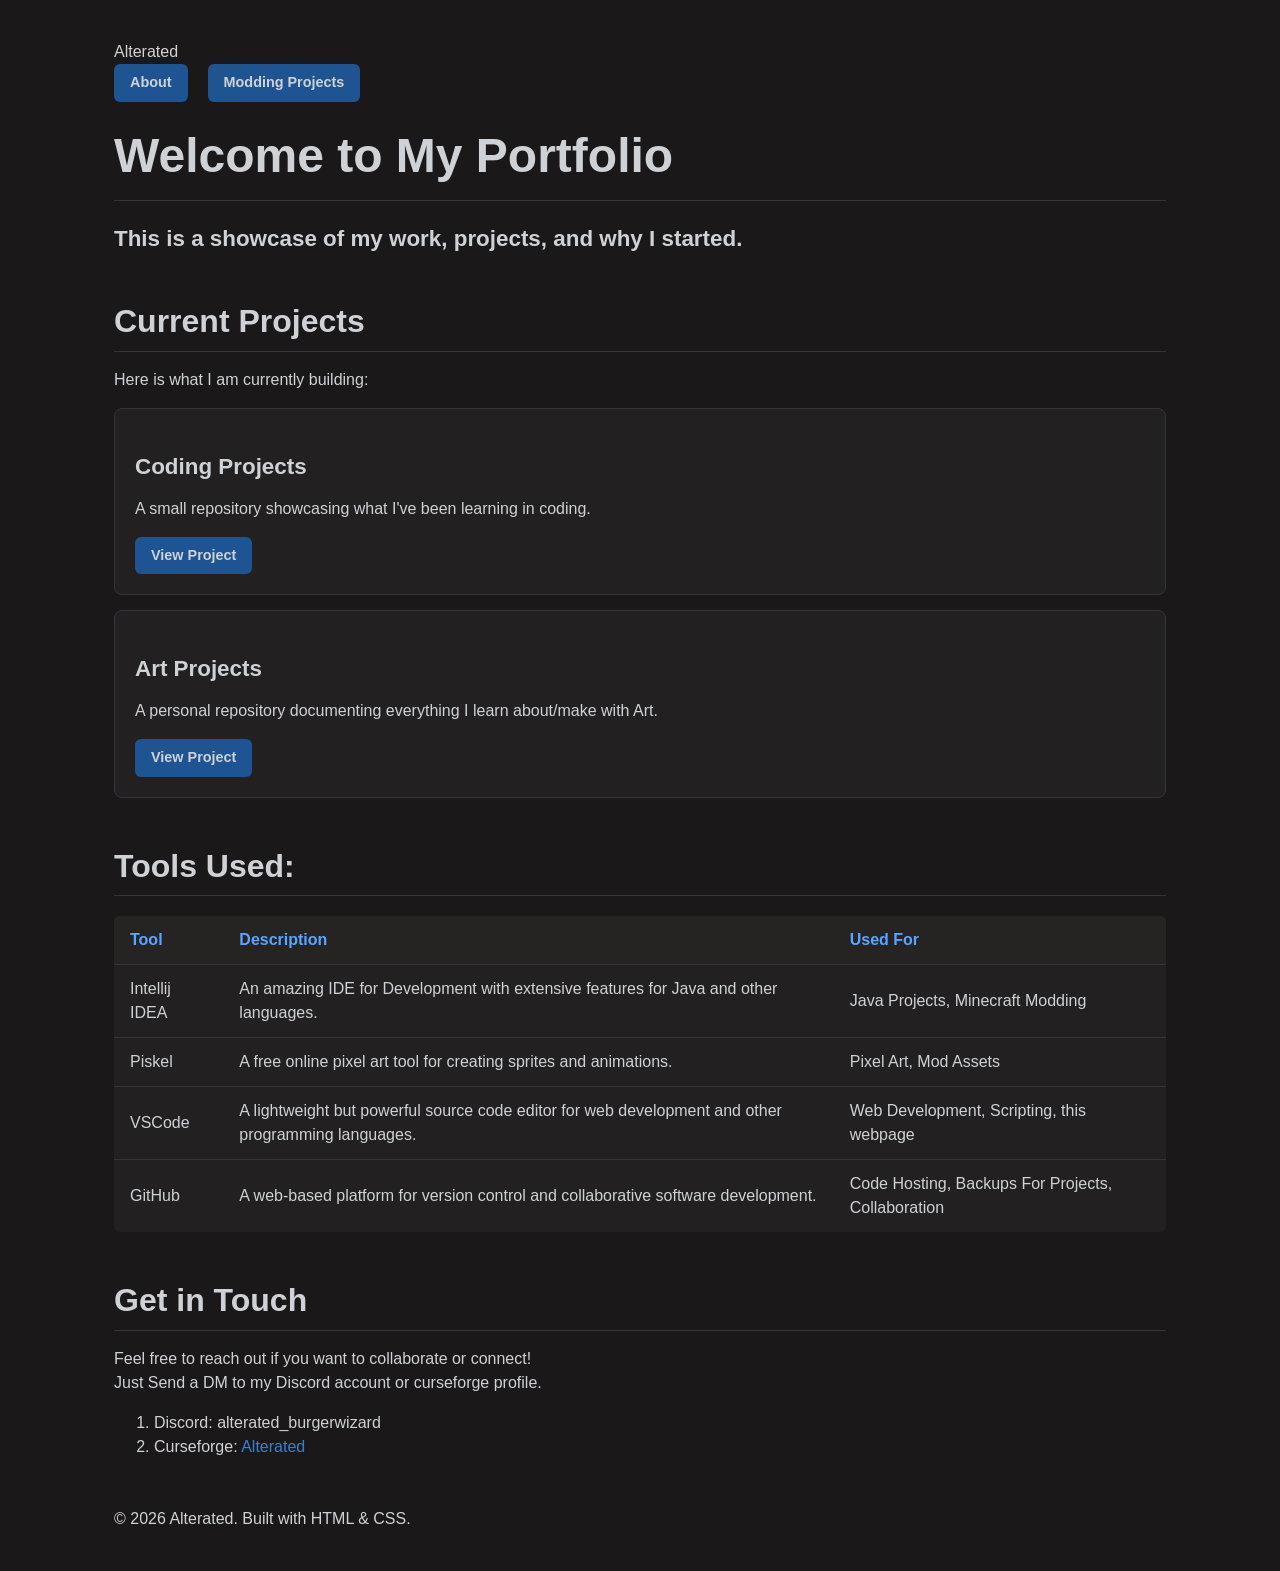
==== index.html @ da9d3d45 "Initial commit" ====
<!DOCTYPE html>
<html lang="en">
<head>
    <meta charset="UTF-8">
    <meta name="viewport" content="width=device-width, initial-scale=1.0">
    <title>Alterated: My Portfolio</title>
    <link rel="stylesheet" href="css/style.css">
</head>
<body>

    <!-- Header & Navigation -->
    <header>
        <div class="logo">Alterated</div>
        <nav>
            <ul>
                <li><a href="./about.html" class="btn">About</a></li>
                <li><a href="./coding/modding.html" class="btn">Modding Projects</a></li>
            </ul>
        </nav>
    </header>

    <main>
        <!-- Hero Section -->
        <section id="hero" class="hero">
            <h1>Welcome to My Portfolio</h1>
            <h3>This is a showcase of my work, projects, and why I started.</h3>
        </section>
        <!-- Projects Section -->
        <section id="projects">
            <h2>Current Projects</h2>
            <p>Here is what I am currently building:</p>
            
            <div class="project-grid">
                <article class="navigation-card">
                    <h3>Coding Projects</h3>
                    <p>A small repository showcasing what I've been learning in coding.</p>
                    <a href="./coding/coding.html" class="btn">View Project</a>
                </article>
                <article class="navigation-card">
                    <h3>Art Projects</h3>
                    <p>A personal repository documenting everything I learn about/make with Art.</p>
                    <a href="./art/art.html" class="btn">View Project</a>
                </article>
            </div>
        </section>

        <!-- Skills Section -->
        <section id="skills">
            <h2>Tools Used:</h2>
            <table>
                <thead>
                    <tr>
                        <th>Tool</th>
                        <th>Description</th>
                        <th>Used For</th>
                    </tr>
                </thead>
                <tbody>
                    <tr>
                        <td>Intellij IDEA</td>
                        <td>An amazing IDE for Development with extensive features for Java and other languages.</td>
                        <td>Java Projects, Minecraft Modding</td>
                    </tr>
                    <tr>
                        <td>Piskel</td>
                        <td>A free online pixel art tool for creating sprites and animations.</td>
                        <td>Pixel Art, Mod Assets</td>
                    </tr>
                    <tr>
                        <td>VSCode</td>
                        <td>A lightweight but powerful source code editor for web development and other programming languages.</td>
                        <td>Web Development, Scripting, this webpage</td>
                    </tr>
                    <tr>
                        <td>GitHub</td>
                        <td>A web-based platform for version control and collaborative software development.</td>
                        <td>Code Hosting, Backups For Projects, Collaboration</td>
                    </tr>
                </tbody>

            </table>
        </section>

        <!-- Contact Section -->
        <section id="contact">
            <h2>Get in Touch</h2>
            <p>Feel free to reach out if you want to collaborate or connect! <br> Just Send a DM to my Discord account or curseforge profile.</p>
            <ol>
                <li>Discord: alterated_burgerwizard</li>
                <li>Curseforge: <a href="https://www.curseforge.com/members/pdp1/projects">Alterated</a></li>
            </ol>
        </section>
    </main>

    <!-- Footer -->
    <footer>
        <p>&copy; 2026 Alterated. Built with HTML & CSS.</p>
    </footer>

</body>
</html>
---- css/style.css ----
*,
*::before,
*::after {
    box-sizing: border-box;
}

body {
    font-family: -apple-system, BlinkMacSystemFont, "Segoe UI", "Noto Sans", Helvetica, Arial, sans-serif, "Apple Color Emoji", "Segoe UI Emoji";
    font-size: 16px;
    line-height: 1.5;
    color: #ced2d7;
    background-color: #1a1818;
    max-width: 1100px;
    margin: 40px auto;
    padding: 0 24px;
}


h1, h2, h3 {
    margin-top: 24px;
    margin-bottom: 16px;
    font-weight: 600;
    line-height: 1.25;
    color: #ced2d7;
}

h1 {
    font-size: 3em;
    padding-bottom: 0.3em;
    border-bottom: 1px solid #30363d;
}

h2 {
    font-size: 2em;
    padding-bottom: 0.3em;
    border-bottom: 1px solid #30363d;
}

h3 {
    font-size: 1.4em;
}

p {
    margin-top: 0;
    margin-bottom: 16px;
}

em {
    font-style: italic;
}

strong {
    font-weight: 600;
}


a {
    color: #3781d5;
    text-decoration: none;
    transition: color 0.2s ease;
}

a:hover,
a:focus {
    text-decoration: underline;
    color: #58a6ff;
}

header nav ul {
    list-style: none;
    padding: 0;
    margin: 0;
    display: flex;
    gap: 20px;
}

header nav a {
    font-weight: 600;
}

section {
    margin-bottom: 48px;
}

.navigation-card {
    background-color: #222020;
    border: 1px solid #30363d;
    border-radius: 8px;
    padding: 20px;
    margin-bottom: 15px;
}

.project-card h3 {
    margin-top: 0;
}

table {
    width: 100%;
    border-collapse: collapse;
    margin-top: 20px;
    background-color: #222020;
    border-radius: 6px;
    overflow: hidden;
}

th, td {
    padding: 12px 16px;
    text-align: left;
    border-bottom: 1px solid #30363d;
}

th {
    background-color: #262323;
    color: #58a6ff;
    font-weight: 600;
}

tr:last-child td {
    border-bottom: none;
}

.project-card {
    display: flex;
    justify-content: space-between;
    align-items: center;
    gap: 24px;
    background-color: #222020;
    border: 1px solid #30363d;
    border-radius: 8px;
    padding: 24px;
    margin-bottom: 24px;
}

.project-content {
    flex: 1;
}

.project-img {
    width: 150px;
    height: 150px;
    object-fit: cover;
    border-radius: 6px;
}

.btn {
    display: inline-block;
    padding: 8px 16px;
    background-color: #1f5492;
    color: #ced2d7;
    border-radius: 6px;
    font-weight: 600;
    font-size: 0.9em;
}

.btn:hover,
.btn:focus {
    background-color: #116dd6;
    color: #3f3f3f;
    text-decoration: none;
}
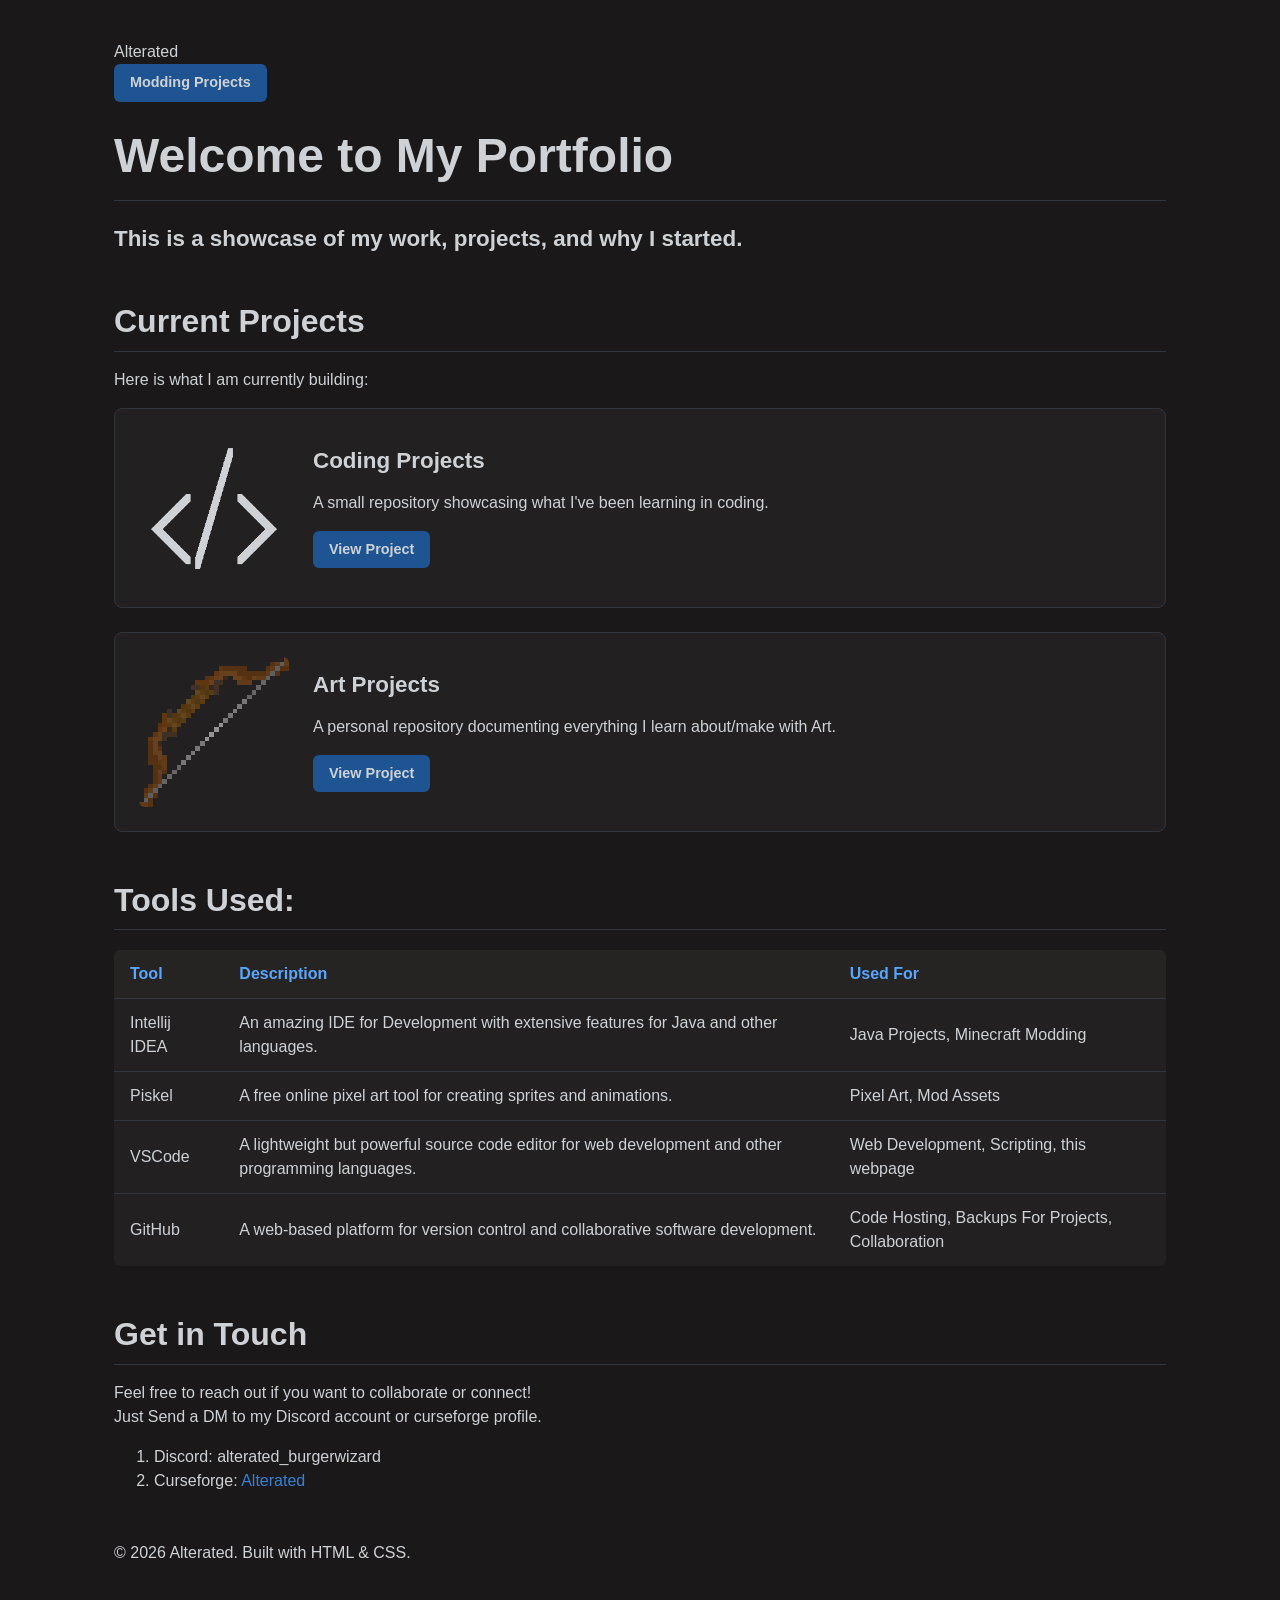
==== commit dfca4e3a: "fixed lack of images" ====
--- a/index.html
+++ b/index.html
@@ -13,7 +13,7 @@
         <div class="logo">Alterated</div>
         <nav>
             <ul>
-                <li><a href="./about.html" class="btn">About</a></li>
+                <!-- <li><a href="./about.html" class="btn">About</a></li> -->
                 <li><a href="./coding/modding.html" class="btn">Modding Projects</a></li>
             </ul>
         </nav>
@@ -31,15 +31,21 @@
             <p>Here is what I am currently building:</p>
             
             <div class="project-grid">
-                <article class="navigation-card">
-                    <h3>Coding Projects</h3>
-                    <p>A small repository showcasing what I've been learning in coding.</p>
-                    <a href="./coding/coding.html" class="btn">View Project</a>
+                <article class="project-card">
+                    <img src="../resources/code_block.png" alt="Coding Project Image" class="showcase-img">
+                    <div class="project-content">
+                        <h3>Coding Projects</h3>
+                        <p>A small repository showcasing what I've been learning in coding.</p>
+                        <a href="./coding/coding.html" class="btn">View Project</a>
+                    </div>
                 </article>
-                <article class="navigation-card">
-                    <h3>Art Projects</h3>
-                    <p>A personal repository documenting everything I learn about/make with Art.</p>
-                    <a href="./art/art.html" class="btn">View Project</a>
+                <article class="project-card">
+                    <img src="../resources/long_bow.png" alt="Art Project Image" class="project-img">
+                    <div class="project-content">
+                        <h3>Art Projects</h3>
+                        <p>A personal repository documenting everything I learn about/make with Art.</p>
+                        <a href="./art/art.html" class="btn">View Project</a>
+                    </div>
                 </article>
             </div>
         </section>
--- a/css/style.css
+++ b/css/style.css
@@ -135,11 +135,19 @@
     flex: 1;
 }
 
+.showcase-img {
+    width: 150px;
+    height: 150px;
+    object-fit: cover;
+    border-radius: 6px;
+}
+
 .project-img {
     width: 150px;
     height: 150px;
     object-fit: cover;
     border-radius: 6px;
+    image-rendering: pixelated;
 }
 
 .btn {
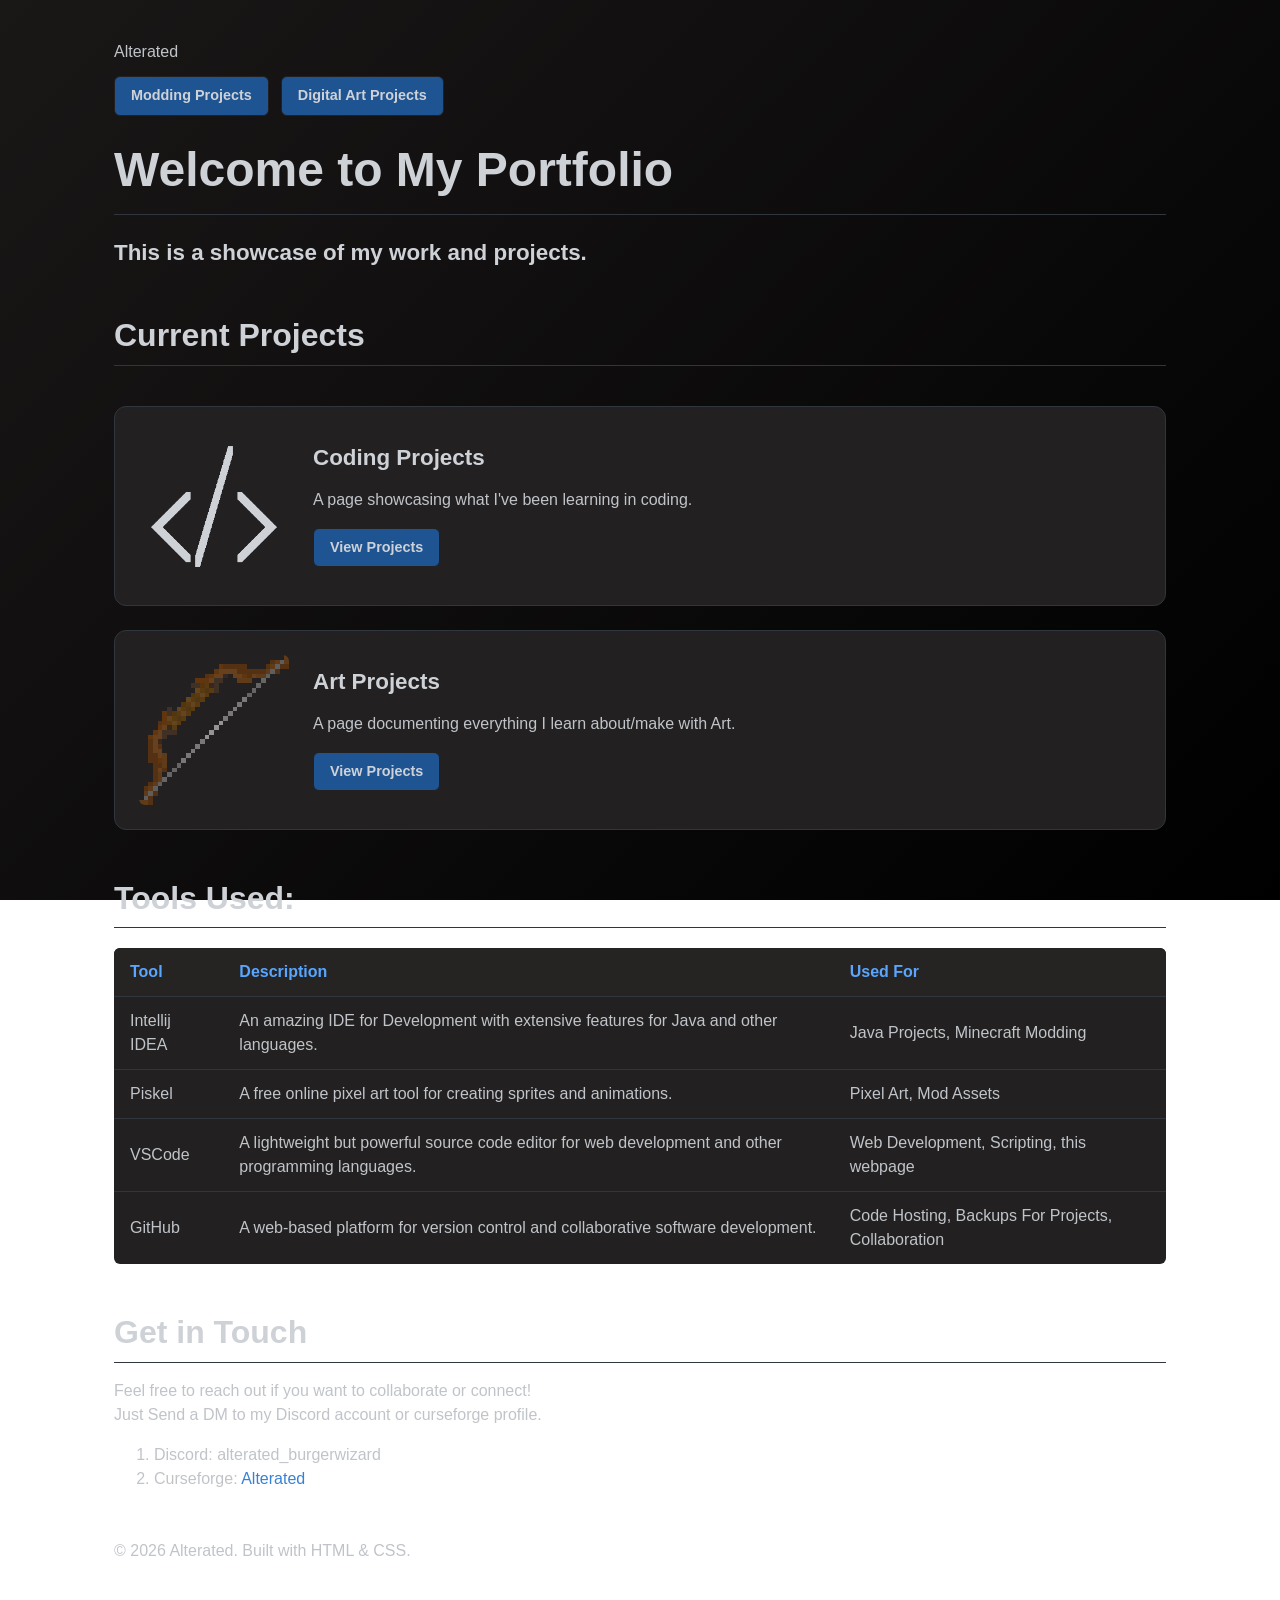
==== commit 6e95993b: "added tensure immersion" ====
--- a/index.html
+++ b/index.html
@@ -8,49 +8,43 @@
 </head>
 <body>
 
-    <!-- Header & Navigation -->
     <header>
         <div class="logo">Alterated</div>
         <nav>
-            <ul>
+            <ul class="button-group">
                 <!-- <li><a href="./about.html" class="btn">About</a></li> -->
                 <li><a href="./coding/modding.html" class="btn">Modding Projects</a></li>
+                <li><a href="./art/digital.html" class="btn">Digital Art Projects</a></li>
             </ul>
         </nav>
     </header>
-
     <main>
-        <!-- Hero Section -->
         <section id="hero" class="hero">
             <h1>Welcome to My Portfolio</h1>
-            <h3>This is a showcase of my work, projects, and why I started.</h3>
+            <h3>This is a showcase of my work and projects.</h3>
         </section>
-        <!-- Projects Section -->
         <section id="projects">
             <h2>Current Projects</h2>
-            <p>Here is what I am currently building:</p>
-            
+            <br>
             <div class="project-grid">
                 <article class="project-card">
-                    <img src="../resources/code_block.png" alt="Coding Project Image" class="showcase-img">
+                    <img src="./resources/code_block.png" alt="Coding Project Image" class="showcase-img">
                     <div class="project-content">
                         <h3>Coding Projects</h3>
-                        <p>A small repository showcasing what I've been learning in coding.</p>
-                        <a href="./coding/coding.html" class="btn">View Project</a>
+                        <p>A page showcasing what I've been learning in coding.</p>
+                        <a href="./coding/coding.html" class="btn">View Projects</a>
                     </div>
                 </article>
                 <article class="project-card">
-                    <img src="../resources/long_bow.png" alt="Art Project Image" class="project-img">
+                    <img src="./resources/textures/long_bow.png" alt="Art Project Image" class="project-img">
                     <div class="project-content">
                         <h3>Art Projects</h3>
-                        <p>A personal repository documenting everything I learn about/make with Art.</p>
-                        <a href="./art/art.html" class="btn">View Project</a>
+                        <p>A page documenting everything I learn about/make with Art.</p>
+                        <a href="./art/art.html" class="btn">View Projects</a>
                     </div>
                 </article>
             </div>
         </section>
-
-        <!-- Skills Section -->
         <section id="skills">
             <h2>Tools Used:</h2>
             <table>
@@ -82,12 +76,15 @@
                         <td>A web-based platform for version control and collaborative software development.</td>
                         <td>Code Hosting, Backups For Projects, Collaboration</td>
                     </tr>
+                    <!-- <tr>
+                        <td>HxD Editor</td>
+                        <td>A hex editor for viewing and editing hexadecimal data such as the data in images</td>
+                        <td>Marking my assets to avoid possible theft</td>
+                    </tr> -->
                 </tbody>
 
             </table>
         </section>
-
-        <!-- Contact Section -->
         <section id="contact">
             <h2>Get in Touch</h2>
             <p>Feel free to reach out if you want to collaborate or connect! <br> Just Send a DM to my Discord account or curseforge profile.</p>
@@ -97,8 +94,6 @@
             </ol>
         </section>
     </main>
-
-    <!-- Footer -->
     <footer>
         <p>&copy; 2026 Alterated. Built with HTML & CSS.</p>
     </footer>
--- a/css/style.css
+++ b/css/style.css
@@ -8,8 +8,13 @@
     font-family: -apple-system, BlinkMacSystemFont, "Segoe UI", "Noto Sans", Helvetica, Arial, sans-serif, "Apple Color Emoji", "Segoe UI Emoji";
     font-size: 16px;
     line-height: 1.5;
-    color: #ced2d7;
-    background-color: #1a1818;
+    color: #c0c4c9;
+    /* background-color: #1a1818;*/
+    background: linear-gradient(135deg, #1a1717 0%, #000000 100%);
+
+    min-height: 100vh;
+    background-attachment: fixed;
+
     max-width: 1100px;
     margin: 40px auto;
     padding: 0 24px;
@@ -33,7 +38,7 @@
 h2 {
     font-size: 2em;
     padding-bottom: 0.3em;
-    border-bottom: 1px solid #30363d;
+    border-bottom: 1px solid #30363d
 }
 
 h3 {
@@ -126,7 +131,19 @@
     gap: 24px;
     background-color: #222020;
     border: 1px solid #30363d;
-    border-radius: 8px;
+    border-radius: 12px;
+    padding: 24px;
+    margin-bottom: 24px;
+}
+
+.main-card {
+    display: flex;
+    justify-content: space-between;
+    align-items: center;
+    gap: 24px;
+    background-color: #222020;
+    border: 1px solid #30363d;
+    border-radius: 2px;
     padding: 24px;
     margin-bottom: 24px;
 }
@@ -158,11 +175,53 @@
     border-radius: 6px;
     font-weight: 600;
     font-size: 0.9em;
+    border: 1px solid #222020;
 }
 
 .btn:hover,
 .btn:focus {
     background-color: #116dd6;
-    color: #3f3f3f;
+    color: #1a1818;
     text-decoration: none;
+}
+
+.highlight-yellow {
+    display: inline-block;
+    color: #000000;
+    padding: 4px 8px;
+    border-radius: 4px;
+    background-color: #c6ac1c;
+}
+
+.highlight-green {
+    display: inline-block;
+    color: #1a1818;
+    padding: 4px 8px;
+    border-radius: 4px;
+    background-color: #25a730;
+}
+
+.highlight-blue {
+    display: inline-block;
+    color: #ced2d7;
+    padding: 4px 8px;
+    border-radius: 4px;
+    background-color: #164479;
+}
+
+.highlight-red {
+    display: inline-block;
+    color: #ced2d7;
+    padding: 4px 8px;
+    border-radius: 4px;
+    background-color: #791616;
+}
+
+.button-group {
+  display: flex;
+  flex-wrap: wrap;
+  gap: 12px;
+  margin-top: 12px;
+  list-style: none;
+    padding-left: 0;
 }
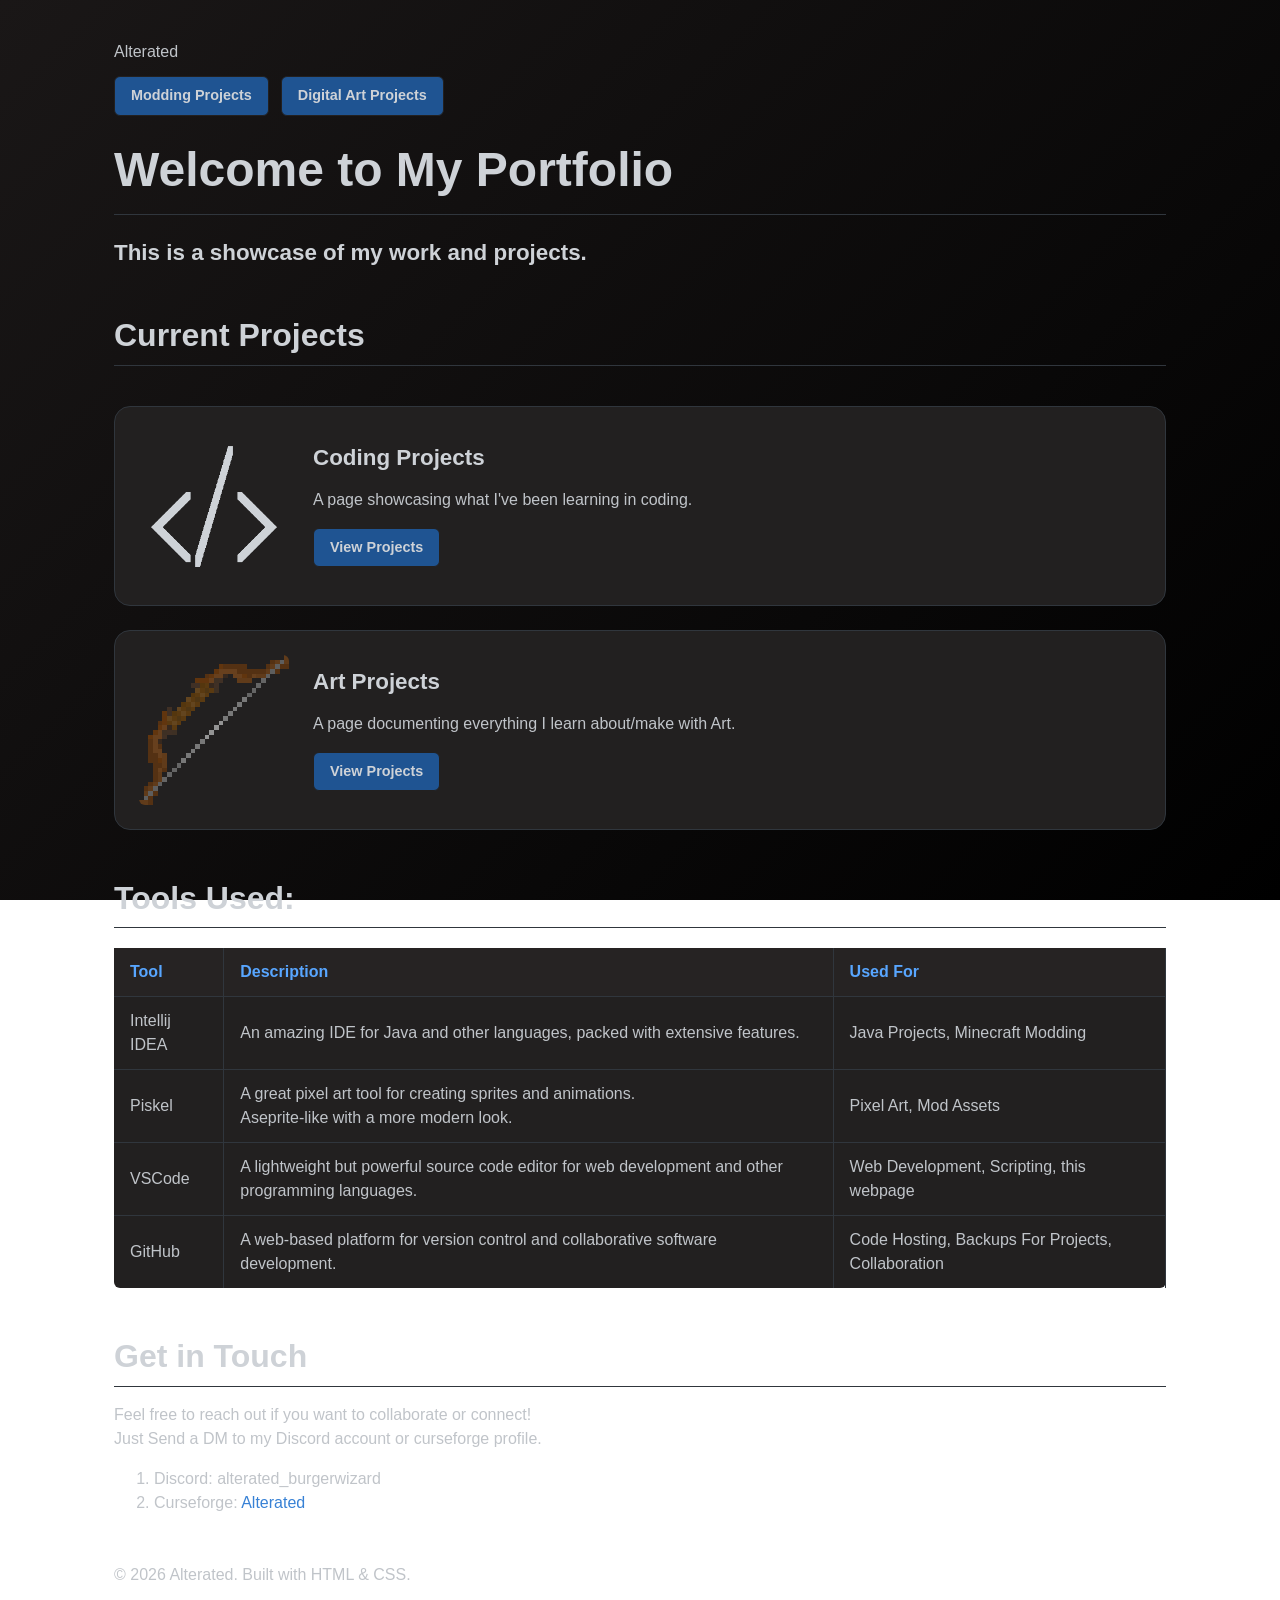
==== commit 0cb7342b: "fixed a bit" ====
--- a/index.html
+++ b/index.html
@@ -12,7 +12,6 @@
         <div class="logo">Alterated</div>
         <nav>
             <ul class="button-group">
-                <!-- <li><a href="./about.html" class="btn">About</a></li> -->
                 <li><a href="./coding/modding.html" class="btn">Modding Projects</a></li>
                 <li><a href="./art/digital.html" class="btn">Digital Art Projects</a></li>
             </ul>
@@ -58,12 +57,12 @@
                 <tbody>
                     <tr>
                         <td>Intellij IDEA</td>
-                        <td>An amazing IDE for Development with extensive features for Java and other languages.</td>
+                        <td>An amazing IDE for Java and other languages, packed with extensive features.</td>
                         <td>Java Projects, Minecraft Modding</td>
                     </tr>
                     <tr>
                         <td>Piskel</td>
-                        <td>A free online pixel art tool for creating sprites and animations.</td>
+                        <td>A great pixel art tool for creating sprites and animations. <br> Aseprite-like with a more modern look.</td>
                         <td>Pixel Art, Mod Assets</td>
                     </tr>
                     <tr>
@@ -76,13 +75,7 @@
                         <td>A web-based platform for version control and collaborative software development.</td>
                         <td>Code Hosting, Backups For Projects, Collaboration</td>
                     </tr>
-                    <!-- <tr>
-                        <td>HxD Editor</td>
-                        <td>A hex editor for viewing and editing hexadecimal data such as the data in images</td>
-                        <td>Marking my assets to avoid possible theft</td>
-                    </tr> -->
                 </tbody>
-
             </table>
         </section>
         <section id="contact">
--- a/css/style.css
+++ b/css/style.css
@@ -105,13 +105,14 @@
     margin-top: 20px;
     background-color: #222020;
     border-radius: 6px;
-    overflow: hidden;
+    overflow: scroll;
 }
 
 th, td {
     padding: 12px 16px;
     text-align: left;
     border-bottom: 1px solid #30363d;
+    border-right: 1px solid #30363d;
 }
 
 th {
@@ -131,7 +132,7 @@
     gap: 24px;
     background-color: #222020;
     border: 1px solid #30363d;
-    border-radius: 12px;
+    border-radius: 16px;
     padding: 24px;
     margin-bottom: 24px;
 }
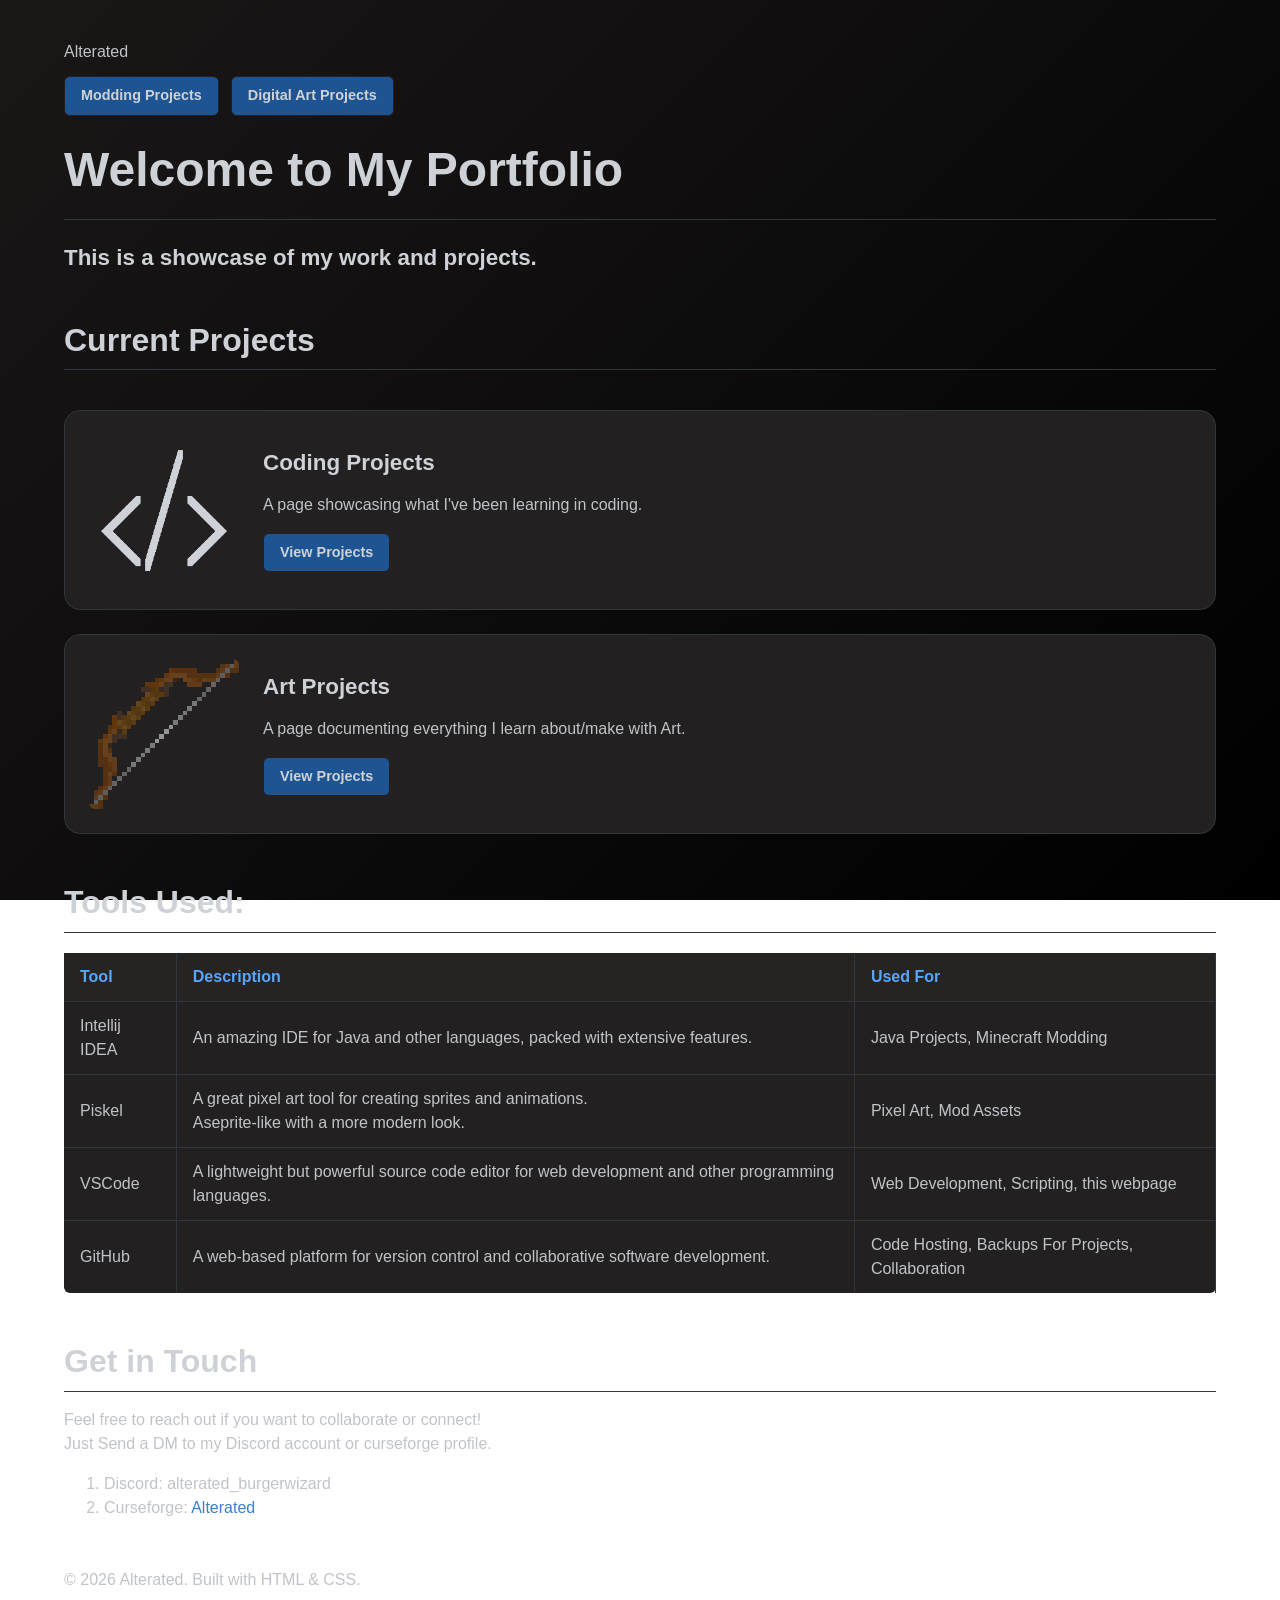
==== commit 804876f7: "fixed contact link" ====
--- a/index.html
+++ b/index.html
@@ -83,7 +83,7 @@
             <p>Feel free to reach out if you want to collaborate or connect! <br> Just Send a DM to my Discord account or curseforge profile.</p>
             <ol>
                 <li>Discord: alterated_burgerwizard</li>
-                <li>Curseforge: <a href="https://www.curseforge.com/members/pdp1/projects">Alterated</a></li>
+                <li>Curseforge: <a href="https://www.curseforge.com/members/alterated/projects">Alterated</a></li>
             </ol>
         </section>
     </main>
--- a/css/style.css
+++ b/css/style.css
@@ -15,7 +15,7 @@
     min-height: 100vh;
     background-attachment: fixed;
 
-    max-width: 1100px;
+    max-width: 1200px;
     margin: 40px auto;
     padding: 0 24px;
 }
@@ -31,14 +31,14 @@
 
 h1 {
     font-size: 3em;
-    padding-bottom: 0.3em;
+    padding-bottom: 0.4em;
     border-bottom: 1px solid #30363d;
 }
 
 h2 {
     font-size: 2em;
     padding-bottom: 0.3em;
-    border-bottom: 1px solid #30363d
+    border-bottom: 1px solid #30363d;
 }
 
 h3 {
@@ -85,14 +85,6 @@
 
 section {
     margin-bottom: 48px;
-}
-
-.navigation-card {
-    background-color: #222020;
-    border: 1px solid #30363d;
-    border-radius: 8px;
-    padding: 20px;
-    margin-bottom: 15px;
 }
 
 .project-card h3 {
